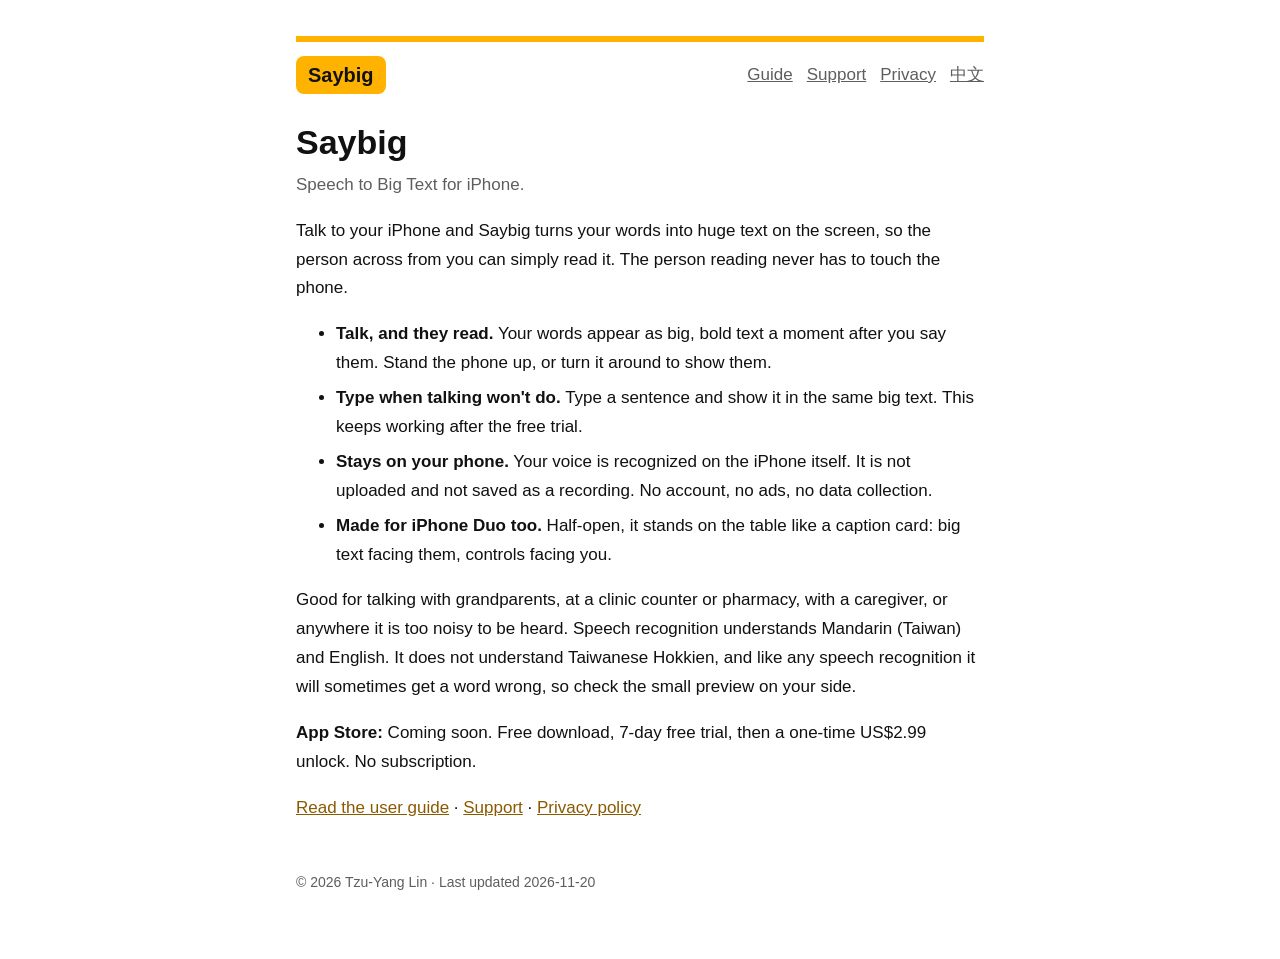
==== index.html @ 4e758f63 "Saybig site: guide, support, privacy (en + zh-Hant), llms.txt Co-Authored-By: Claude Opus 5.5 <norep" ====
<!DOCTYPE html>
<html lang="en">
<head>
<meta charset="utf-8">
<meta name="viewport" content="width=device-width, initial-scale=1">
<meta name="color-scheme" content="light dark">
<title>Saybig: Speech to Big Text</title>
<meta name="description" content="Saybig turns what you say into huge text on your iPhone screen so the person across from you can read it. On-device recognition, no account, no data collection.">
<link rel="canonical" href="https://franky5440-afk.github.io/saybig-site/">
<link rel="alternate" hreflang="en" href="https://franky5440-afk.github.io/saybig-site/">
<link rel="alternate" hreflang="zh-Hant" href="https://franky5440-afk.github.io/saybig-site/zh/">
<link rel="stylesheet" href="style.css">
</head>
<body>
<main>
<header><a class="brand" href="./">Saybig</a><nav><a href="guide/">Guide</a><a href="support/">Support</a><a href="privacy/">Privacy</a><a href="zh/" lang="zh-Hant">中文</a></nav></header>
<h1>Saybig</h1>
<p class="meta">Speech to Big Text for iPhone.</p>
<p>Talk to your iPhone and Saybig turns your words into huge text on the screen, so the person across from you can simply read it. The person reading never has to touch the phone.</p>
<ul>
<li><strong>Talk, and they read.</strong> Your words appear as big, bold text a moment after you say them. Stand the phone up, or turn it around to show them.</li>
<li><strong>Type when talking won't do.</strong> Type a sentence and show it in the same big text. This keeps working after the free trial.</li>
<li><strong>Stays on your phone.</strong> Your voice is recognized on the iPhone itself. It is not uploaded and not saved as a recording. No account, no ads, no data collection.</li>
<li><strong>Made for iPhone Duo too.</strong> Half-open, it stands on the table like a caption card: big text facing them, controls facing you.</li>
</ul>
<p>Good for talking with grandparents, at a clinic counter or pharmacy, with a caregiver, or anywhere it is too noisy to be heard. Speech recognition understands Mandarin (Taiwan) and English. It does not understand Taiwanese Hokkien, and like any speech recognition it will sometimes get a word wrong, so check the small preview on your side.</p>
<p><strong>App Store:</strong> Coming soon. Free download, 7-day free trial, then a one-time US$2.99 unlock. No subscription.</p>
<p><a href="guide/">Read the user guide</a> · <a href="support/">Support</a> · <a href="privacy/">Privacy policy</a></p>

<footer>&copy; 2026 Tzu-Yang Lin · Last updated 2026-11-20</footer>
</main>
</body>
</html>
---- style.css ----
:root { --amber:#FFB300; --accent:#8A5A00; --ink:#111111; --paper:#FFFFFF; --soft:#5E5E5E; --card:#F6F3EA; }
@media (prefers-color-scheme: dark) { :root { --accent:#FFB300; --ink:#F2F2F2; --paper:#0E0E0E; --soft:#A8A8A8; --card:#1B1B1B; } }
* { box-sizing: border-box; }
body { margin:0; background:var(--paper); color:var(--ink); font:17px/1.7 -apple-system, BlinkMacSystemFont, "PingFang TC", "Noto Sans TC", "Helvetica Neue", Arial, sans-serif; overflow-wrap:anywhere; }
main { max-width:720px; margin:0 auto; padding:36px 16px 64px; }
header { display:flex; justify-content:space-between; align-items:center; gap:12px; flex-wrap:wrap; margin-bottom:28px; border-top:6px solid var(--amber); padding-top:14px; }
header a.brand { background:var(--amber); color:#111111; font-weight:800; font-size:20px; text-decoration:none; padding:2px 12px; border-radius:8px; }
nav a { color:var(--soft); margin-left:14px; }
h1 { font-size:34px; line-height:1.2; margin:0 0 8px; }
h2 { font-size:22px; margin:34px 0 8px; padding-left:10px; border-left:5px solid var(--amber); }
h3 { font-size:18px; margin:22px 0 4px; }
p.meta { color:var(--soft); margin-top:0; }
a { color:var(--accent); }
li { margin:6px 0; }
footer { margin-top:48px; color:var(--soft); font-size:14px; }
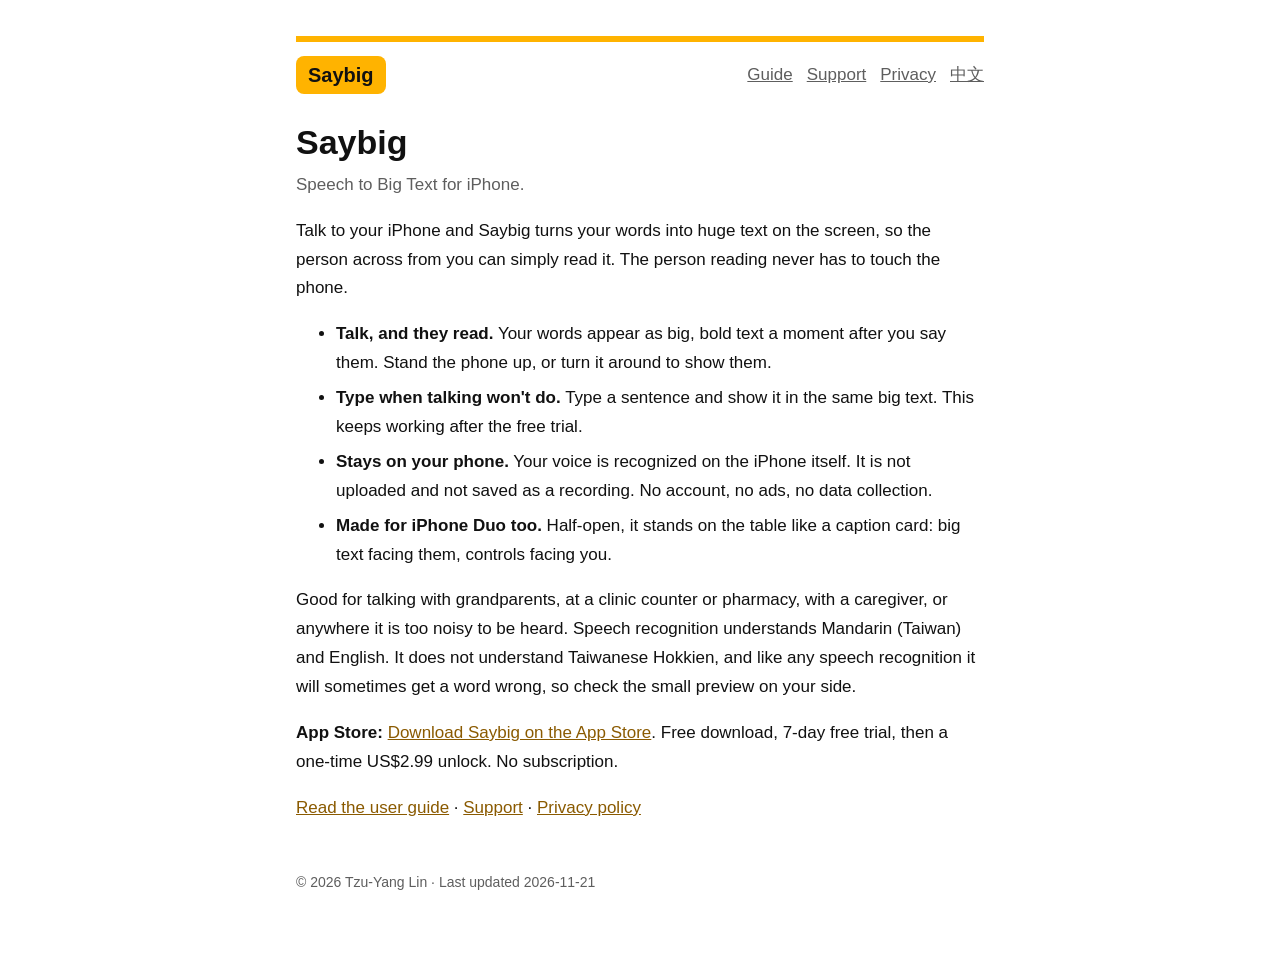
==== commit 3751d13e: "Add App Store link (1.0 is live) Co-Authored-By: Claude Opus 5.5 <noreply@anthropic.com> Claude-Sess" ====
--- a/index.html
+++ b/index.html
@@ -24,10 +24,10 @@
 <li><strong>Made for iPhone Duo too.</strong> Half-open, it stands on the table like a caption card: big text facing them, controls facing you.</li>
 </ul>
 <p>Good for talking with grandparents, at a clinic counter or pharmacy, with a caregiver, or anywhere it is too noisy to be heard. Speech recognition understands Mandarin (Taiwan) and English. It does not understand Taiwanese Hokkien, and like any speech recognition it will sometimes get a word wrong, so check the small preview on your side.</p>
-<p><strong>App Store:</strong> Coming soon. Free download, 7-day free trial, then a one-time US$2.99 unlock. No subscription.</p>
+<p><strong>App Store:</strong> <a href="https://apps.apple.com/app/id6837171846">Download Saybig on the App Store</a>. Free download, 7-day free trial, then a one-time US$2.99 unlock. No subscription.</p>
 <p><a href="guide/">Read the user guide</a> · <a href="support/">Support</a> · <a href="privacy/">Privacy policy</a></p>
 
-<footer>&copy; 2026 Tzu-Yang Lin · Last updated 2026-11-20</footer>
+<footer>&copy; 2026 Tzu-Yang Lin · Last updated 2026-11-21</footer>
 </main>
 </body>
 </html>
